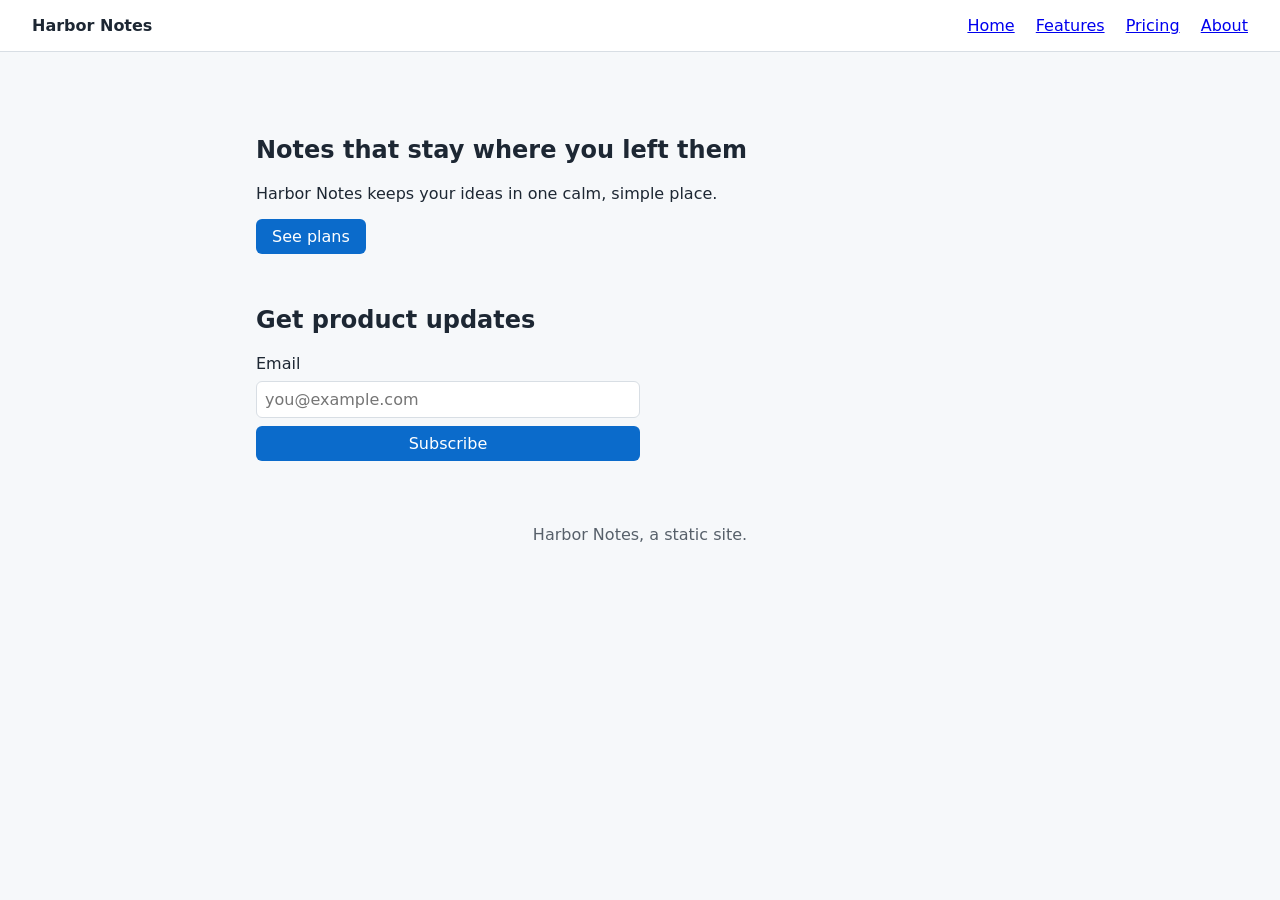
==== index.html @ 48bf1640 "Initial commit" ====
<!doctype html>
<html lang="en">
  <head>
    <meta charset="utf-8" />
    <meta name="viewport" content="width=device-width, initial-scale=1" />
    <title>Harbor Notes</title>
    <link rel="stylesheet" href="styles.css" />
  </head>
  <body>
    <header class="site-header">
      <a class="brand" href="index.html">Harbor Notes</a>
      <nav>
        <a href="index.html" aria-current="page">Home</a>
        <a href="features.html">Features</a>
        <a href="pricing.html">Pricing</a>
        <a href="about.html">About</a>
      </nav>
    </header>

    <main>
      <section class="hero">
        <h1>Notes that stay where you left them</h1>
        <p>Harbor Notes keeps your ideas in one calm, simple place.</p>
        <a class="button" href="pricing.html" id="see-plans">See plans</a>
      </section>

      <section class="newsletter">
        <h2>Get product updates</h2>
        <form id="newsletter-form">
          <label for="newsletter-email">Email</label>
          <input id="newsletter-email" type="email" required placeholder="you@example.com" />
          <button type="submit">Subscribe</button>
        </form>
        <p id="newsletter-status" role="status"></p>
      </section>
    </main>

    <footer class="site-footer">Harbor Notes, a static site.</footer>
    <script src="app.js"></script>
  </body>
</html>
---- styles.css ----
body {
  margin: 0;
  font-family: system-ui, sans-serif;
  color: #1d2733;
  background: #f6f8fa;
}

.site-header {
  display: flex;
  justify-content: space-between;
  align-items: center;
  padding: 1rem 2rem;
  background: #ffffff;
  border-bottom: 1px solid #d8dee4;
}

.site-header nav a {
  margin-left: 1rem;
}

.brand {
  font-weight: 700;
  text-decoration: none;
  color: inherit;
}

main {
  max-width: 48rem;
  margin: 2rem auto;
  padding: 0 1rem;
}

.hero {
  padding: 2rem 0;
}

.button,
button {
  display: inline-block;
  padding: 0.5rem 1rem;
  border: 0;
  border-radius: 6px;
  background: #0b6bcb;
  color: #ffffff;
  font: inherit;
  text-decoration: none;
  cursor: pointer;
}

.plans {
  display: grid;
  grid-template-columns: repeat(auto-fit, minmax(12rem, 1fr));
  gap: 1rem;
  padding: 0;
  list-style: none;
}

.plan {
  padding: 1rem;
  background: #ffffff;
  border: 1px solid #d8dee4;
  border-radius: 8px;
}

.price {
  font-size: 2rem;
  font-weight: 700;
}

.site-footer {
  padding: 2rem;
  text-align: center;
  color: #57606a;
}

.features {
  display: grid;
  grid-template-columns: repeat(auto-fit, minmax(12rem, 1fr));
  gap: 1rem;
  padding: 0;
  list-style: none;
}

.feature {
  padding: 1rem;
  background: #ffffff;
  border: 1px solid #d8dee4;
  border-radius: 8px;
}

.team {
  padding-left: 1.25rem;
}

form {
  display: grid;
  gap: 0.5rem;
  max-width: 24rem;
}

input,
textarea {
  padding: 0.5rem;
  border: 1px solid #d8dee4;
  border-radius: 6px;
  font: inherit;
}
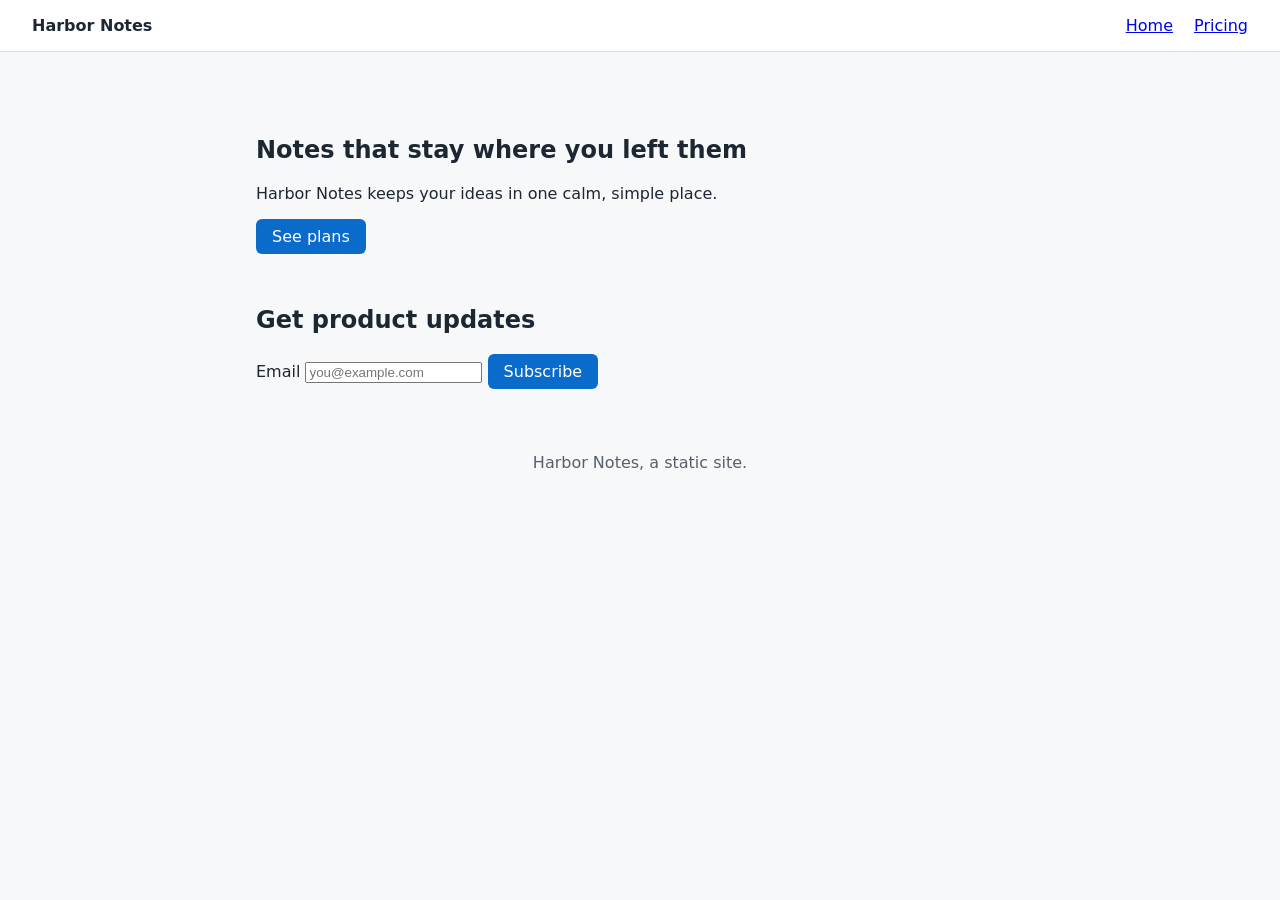
==== commit 7a0a044e: "Initialize static-site" ====
--- a/index.html
+++ b/index.html
@@ -11,9 +11,7 @@
       <a class="brand" href="index.html">Harbor Notes</a>
       <nav>
         <a href="index.html" aria-current="page">Home</a>
-        <a href="features.html">Features</a>
         <a href="pricing.html">Pricing</a>
-        <a href="about.html">About</a>
       </nav>
     </header>
 
--- a/styles.css
+++ b/styles.css
@@ -72,36 +72,3 @@
   text-align: center;
   color: #57606a;
 }
-
-.features {
-  display: grid;
-  grid-template-columns: repeat(auto-fit, minmax(12rem, 1fr));
-  gap: 1rem;
-  padding: 0;
-  list-style: none;
-}
-
-.feature {
-  padding: 1rem;
-  background: #ffffff;
-  border: 1px solid #d8dee4;
-  border-radius: 8px;
-}
-
-.team {
-  padding-left: 1.25rem;
-}
-
-form {
-  display: grid;
-  gap: 0.5rem;
-  max-width: 24rem;
-}
-
-input,
-textarea {
-  padding: 0.5rem;
-  border: 1px solid #d8dee4;
-  border-radius: 6px;
-  font: inherit;
-}
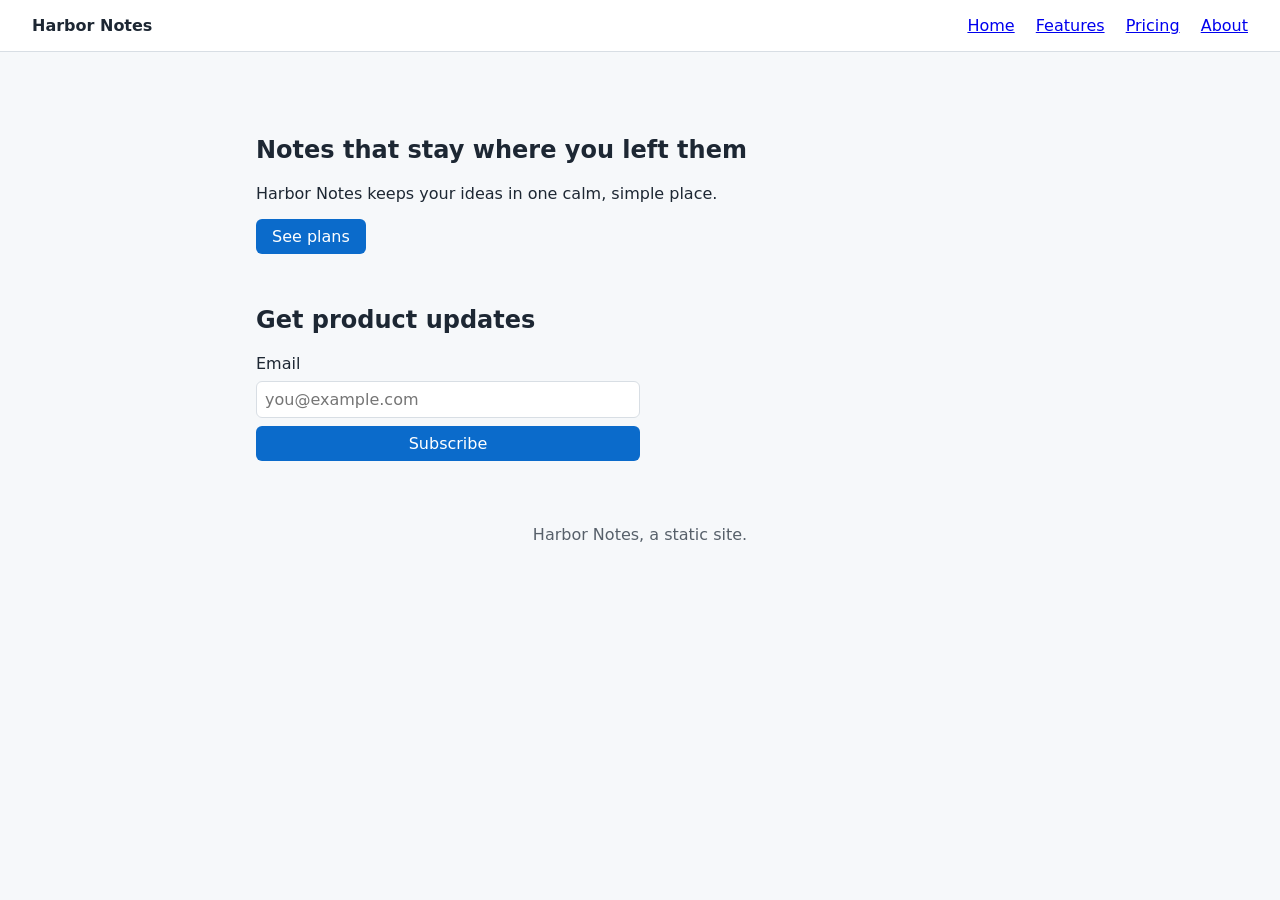
==== commit 775b31ff: "Initialize develop" ====
--- a/index.html
+++ b/index.html
@@ -11,7 +11,9 @@
       <a class="brand" href="index.html">Harbor Notes</a>
       <nav>
         <a href="index.html" aria-current="page">Home</a>
+        <a href="features.html">Features</a>
         <a href="pricing.html">Pricing</a>
+        <a href="about.html">About</a>
       </nav>
     </header>
 
--- a/styles.css
+++ b/styles.css
@@ -72,3 +72,36 @@
   text-align: center;
   color: #57606a;
 }
+
+.features {
+  display: grid;
+  grid-template-columns: repeat(auto-fit, minmax(12rem, 1fr));
+  gap: 1rem;
+  padding: 0;
+  list-style: none;
+}
+
+.feature {
+  padding: 1rem;
+  background: #ffffff;
+  border: 1px solid #d8dee4;
+  border-radius: 8px;
+}
+
+.team {
+  padding-left: 1.25rem;
+}
+
+form {
+  display: grid;
+  gap: 0.5rem;
+  max-width: 24rem;
+}
+
+input,
+textarea {
+  padding: 0.5rem;
+  border: 1px solid #d8dee4;
+  border-radius: 6px;
+  font: inherit;
+}
